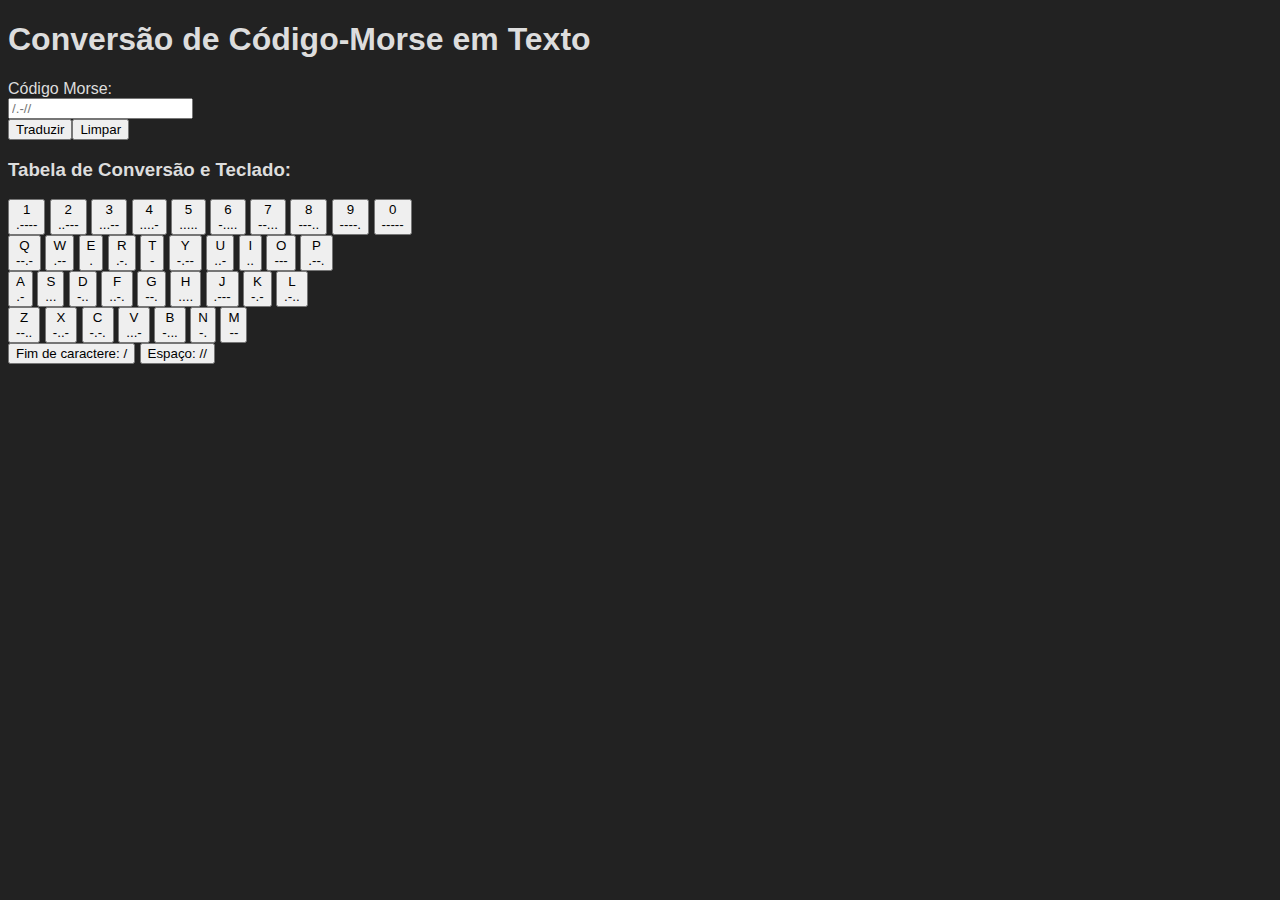
==== index.html @ 39f718ef "criada base do html" ====
<!DOCTYPE html>
<html lang="en">
  <head>
    <meta charset="UTF-8">
    <meta http-equiv="X-UA-Compatible" content="IE=edge">
    <meta name="viewport" content="width=device-width, initial-scale=1.0">
    <title>Conversor de Morse para ASCII</title>
    <style>
      body {
        background-color: #222;
        color: #ddd;
        font-family: Arial, Helvetica, sans-serif;
      }
    </style>
  </head>
  <body>

    <h1 class="titulo_principal">Conversão de Código-Morse em Texto</h1>
    <form class="form_input">
      <label for="code">Código Morse:</label><br/>
      <input type="text" id="code" name="code" placeholder="/.-//"><br/>
      <input type="submit" value="Traduzir"><input type="reset" value="Limpar">
    </form>

    <h3 class="titulo_tabela">Tabela de Conversão e Teclado:</h3>
    <div class="teclado">
      <button id="btn1">1<br/>.----</button>
      <button id="btn2">2<br/>..---</button>
      <button id="btn3">3<br/>...--</button>
      <button id="btn4">4<br/>....-</button>
      <button id="btn5">5<br/>.....</button>
      <button id="btn6">6<br/>-....</button>
      <button id="btn7">7<br/>--...</button>
      <button id="btn8">8<br/>---..</button>
      <button id="btn9">9<br/>----.</button>
      <button id="btn0">0<br/>-----</button>
      <br/>
      <button id="btnQ">Q<br/>--.-</button>
      <button id="btnW">W<br/>.--</button>
      <button id="btnE">E<br/>.</button>
      <button id="btnR">R<br/>.-.</button>
      <button id="btnT">T<br/>-</button>
      <button id="btnY">Y<br/>-.--</button>
      <button id="btnU">U<br/>..-</button>
      <button id="btnI">I<br/>..</button>
      <button id="btnO">O<br/>---</button>
      <button id="btnP">P<br/>.--.</button>
      <br/>
      <button id="btnA">A<br/>.-</button>
      <button id="btnS">S<br/>...</button>
      <button id="btnD">D<br/>-..</button>
      <button id="btnF">F<br/>..-.</button>
      <button id="btnG">G<br/>--.</button>
      <button id="btnH">H<br/>....</button>
      <button id="btnJ">J<br/>.---</button>
      <button id="btnK">K<br/>-.-</button>
      <button id="btnL">L<br/>.-..</button>
      <br/>
      <button id="btnZ">Z<br/>--..</button>
      <button id="btnX">X<br/>-..-</button>
      <button id="btnC">C<br/>-.-.</button>
      <button id="btnV">V<br/>...-</button>
      <button id="btnB">B<br/>-...</button>
      <button id="btnN">N<br/>-.</button>
      <button id="btnM">M<br/>--</button>
      <br/>
      <button id="btnSlash">Fim de caractere: /</button>
      <button id="btnSpace">Espaço: //</button>
    </div>

    <script>
      
    </script>

  </body>
</html>
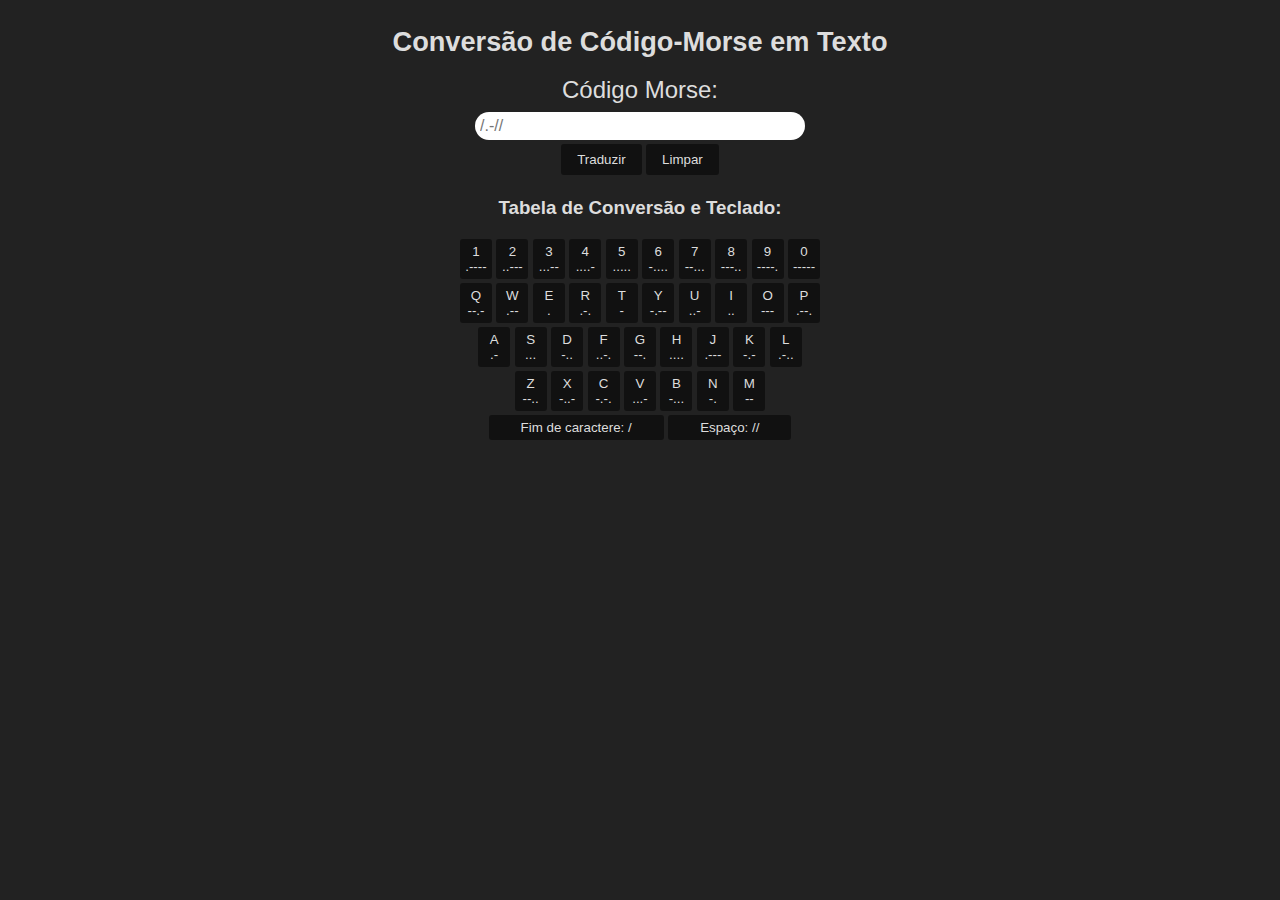
==== commit 53a9f9e4: "feito css basico" ====
--- a/index.html
+++ b/index.html
@@ -11,65 +11,138 @@
         color: #ddd;
         font-family: Arial, Helvetica, sans-serif;
       }
+      .formulario {
+        display: flex;
+        flex-direction: column;
+        align-items: center;
+        text-align: center;
+      }
+      .formulario h1 {
+        font-size: 1.7rem;
+      }
+      .formulario label {
+        font-size: 1.5rem;
+      }
+      .form_buttons {
+        background-color: #111;
+        color: #ddd;
+        border-style: none;
+        border-radius: 3px;
+        padding: 0.5rem 1rem;
+        margin: 0.2rem 0px;
+      }
+      .form_buttons:hover {
+        background-color: #294;
+      }
+      .form_buttons:active {
+        background-color: #269;
+      }
+      #code {
+        width: 20em;
+        padding: 5px;
+        border-style: none;
+        border-radius: 20px;
+        font-size: 1rem;
+        margin-top: 0.5rem;
+      }
+      .teclado {
+        text-align: center;
+        display: flex;
+        flex-direction: column;
+        align-items: center;
+      }
+      .teclado button {
+        background-color: #111;
+        color: #ddd;
+        border-style: none;
+        border-radius: 3px;
+        margin: 2px 0px;
+      }
+      .teclado button:hover {
+        background-color: #294;
+      }
+      .teclado button:active {
+        background-color: #269;
+      }
+      .number_row button {
+        width: 2rem;
+        padding: 5px 0px;
+      }
+      .upper_row button, .middle_row button, .lower_row button {
+        width: 2rem;
+        padding: 5px 5px;
+      }
+      .bottom_row button {
+        padding: 5px 2rem;
+      }
     </style>
   </head>
   <body>
+    
+    <div class="formulario">
+      <h1 class="titulo_principal">Conversão de Código-Morse em Texto</h1>
+      <form class="form_input" method="post">
+        <label for="code">Código Morse:</label><br/>
+        <input type="text" id="code" name="code" placeholder="/.-//"><br/>
+        <input class="form_buttons" type="submit" value="Traduzir">
+        <input class="form_buttons" type="reset" value="Limpar">
+      </form>
+    </div>
 
-    <h1 class="titulo_principal">Conversão de Código-Morse em Texto</h1>
-    <form class="form_input">
-      <label for="code">Código Morse:</label><br/>
-      <input type="text" id="code" name="code" placeholder="/.-//"><br/>
-      <input type="submit" value="Traduzir"><input type="reset" value="Limpar">
-    </form>
-
-    <h3 class="titulo_tabela">Tabela de Conversão e Teclado:</h3>
     <div class="teclado">
-      <button id="btn1">1<br/>.----</button>
-      <button id="btn2">2<br/>..---</button>
-      <button id="btn3">3<br/>...--</button>
-      <button id="btn4">4<br/>....-</button>
-      <button id="btn5">5<br/>.....</button>
-      <button id="btn6">6<br/>-....</button>
-      <button id="btn7">7<br/>--...</button>
-      <button id="btn8">8<br/>---..</button>
-      <button id="btn9">9<br/>----.</button>
-      <button id="btn0">0<br/>-----</button>
-      <br/>
-      <button id="btnQ">Q<br/>--.-</button>
-      <button id="btnW">W<br/>.--</button>
-      <button id="btnE">E<br/>.</button>
-      <button id="btnR">R<br/>.-.</button>
-      <button id="btnT">T<br/>-</button>
-      <button id="btnY">Y<br/>-.--</button>
-      <button id="btnU">U<br/>..-</button>
-      <button id="btnI">I<br/>..</button>
-      <button id="btnO">O<br/>---</button>
-      <button id="btnP">P<br/>.--.</button>
-      <br/>
-      <button id="btnA">A<br/>.-</button>
-      <button id="btnS">S<br/>...</button>
-      <button id="btnD">D<br/>-..</button>
-      <button id="btnF">F<br/>..-.</button>
-      <button id="btnG">G<br/>--.</button>
-      <button id="btnH">H<br/>....</button>
-      <button id="btnJ">J<br/>.---</button>
-      <button id="btnK">K<br/>-.-</button>
-      <button id="btnL">L<br/>.-..</button>
-      <br/>
-      <button id="btnZ">Z<br/>--..</button>
-      <button id="btnX">X<br/>-..-</button>
-      <button id="btnC">C<br/>-.-.</button>
-      <button id="btnV">V<br/>...-</button>
-      <button id="btnB">B<br/>-...</button>
-      <button id="btnN">N<br/>-.</button>
-      <button id="btnM">M<br/>--</button>
-      <br/>
-      <button id="btnSlash">Fim de caractere: /</button>
-      <button id="btnSpace">Espaço: //</button>
+      <h3 class="titulo_tabela">Tabela de Conversão e Teclado:</h3>
+      <div class="number_row">
+        <button id="btn1">1<br/>.----</button>
+        <button id="btn2">2<br/>..---</button>
+        <button id="btn3">3<br/>...--</button>
+        <button id="btn4">4<br/>....-</button>
+        <button id="btn5">5<br/>.....</button>
+        <button id="btn6">6<br/>-....</button>
+        <button id="btn7">7<br/>--...</button>
+        <button id="btn8">8<br/>---..</button>
+        <button id="btn9">9<br/>----.</button>
+        <button id="btn0">0<br/>-----</button>
+      </div>
+      <div class="upper_row">
+        <button id="btnQ">Q<br/>--.-</button>
+        <button id="btnW">W<br/>.--</button>
+        <button id="btnE">E<br/>.</button>
+        <button id="btnR">R<br/>.-.</button>
+        <button id="btnT">T<br/>-</button>
+        <button id="btnY">Y<br/>-.--</button>
+        <button id="btnU">U<br/>..-</button>
+        <button id="btnI">I<br/>..</button>
+        <button id="btnO">O<br/>---</button>
+        <button id="btnP">P<br/>.--.</button>
+      </div>
+      <div class="middle_row">
+        <button id="btnA">A<br/>.-</button>
+        <button id="btnS">S<br/>...</button>
+        <button id="btnD">D<br/>-..</button>
+        <button id="btnF">F<br/>..-.</button>
+        <button id="btnG">G<br/>--.</button>
+        <button id="btnH">H<br/>....</button>
+        <button id="btnJ">J<br/>.---</button>
+        <button id="btnK">K<br/>-.-</button>
+        <button id="btnL">L<br/>.-..</button>
+      </div>
+      <div class="lower_row">
+        <button id="btnZ">Z<br/>--..</button>
+        <button id="btnX">X<br/>-..-</button>
+        <button id="btnC">C<br/>-.-.</button>
+        <button id="btnV">V<br/>...-</button>
+        <button id="btuppernB">B<br/>-...</button>
+        <button id="btnN">N<br/>-.</button>
+        <button id="btnM">M<br/>--</button>
+      </div>
+      <div class="bottom_row">
+        <button id="btnSlash">Fim de caractere: /</button>
+        <button id="btnSpace">Espaço: //</button>
+      </div>
     </div>
 
     <script>
-      
+
     </script>
 
   </body>
